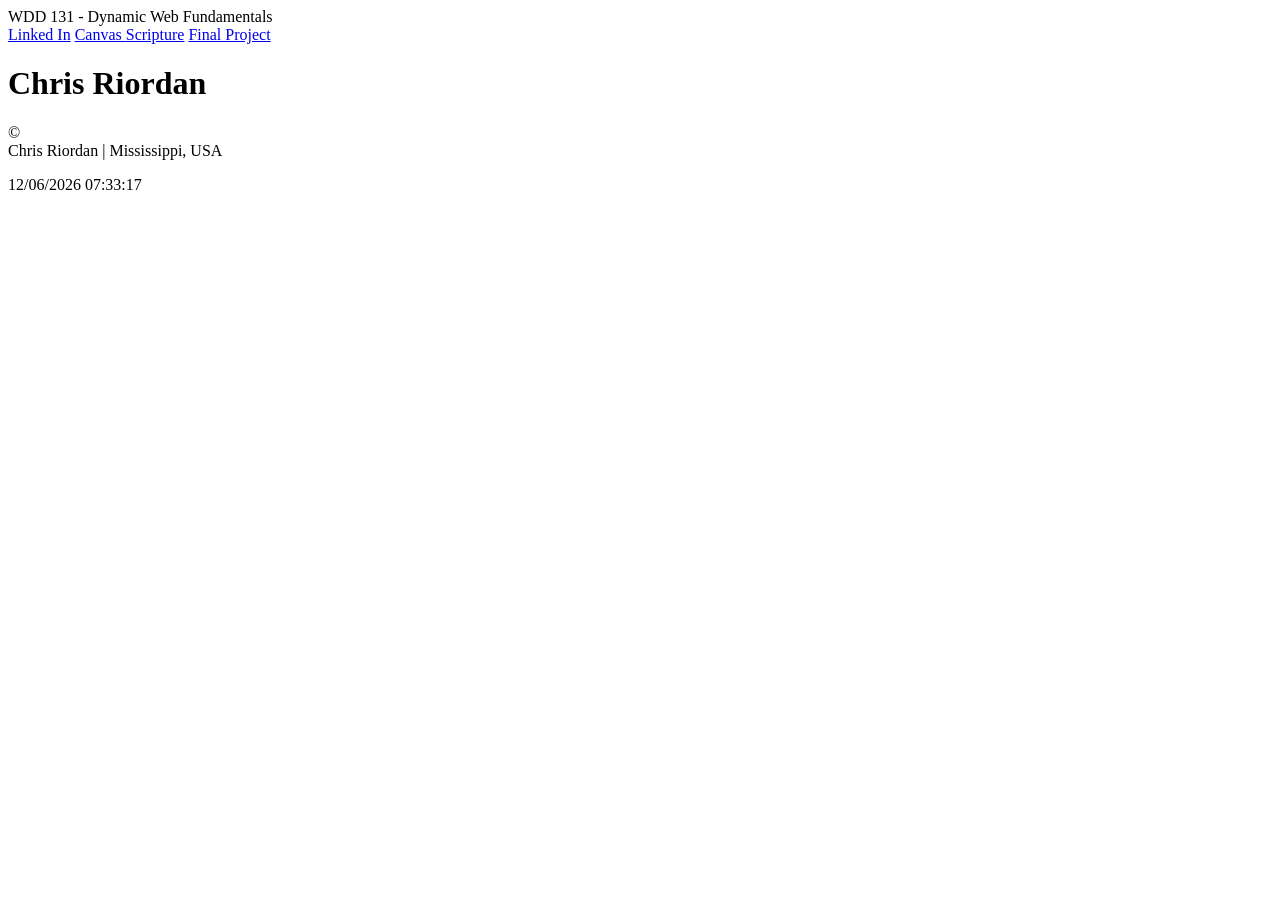
==== index.html @ bcc1a1fc "some changes" ====
<!DOCTYPE html>
<html lang="en">
<head>
    <meta charset="UTF-8">
    <meta name="viewport" content="width=device-width, initial-scale=1.0">
    <meta name="author" content="Chris Riordan">
    <meta name="description" content="WDD 131 – Dynamic Web Fundamentals | Chris Riordan | WDD131 - Course home page featuring local images, and web development resources.">
    <link rel="stylesheet" href="styles/base.css">
    <title> WDD 131 – Dynamic Web Fundamentals – Chris Riordan </title>
    <script src="scripts/getdates.js" defer></script>
</head>
<body>
    <header>
        <span id="course-title"> WDD 131 - Dynamic Web Fundamentals</span>
        <nav>
            <a href="https://www.linkedin.com">Linked In</a>
            <a href="https://byupw.instructure.com/"> Canvas </a>
            <a href="https://www.churchofjesuschrist.org/study/scriptures/bofm/1-ne/3?lang=eng&id=p7#p7"> Scripture</a>
            <a href="final/">Final Project</a>
        </nav>
    </header>
    <main>
        <h1>Chris Riordan</h1>
        <section class="card"></section>
        <section class="card"></section>
    </main>
    <footer>
        <p>&copy;<span id="currentyear"></span> Chris Riordan | Mississippi, USA</p>
        <p id="lastModified">Last Modification:</p>
    </footer>
</body>
</html>
---- styles/base.css ----
span{
    display:block;
}
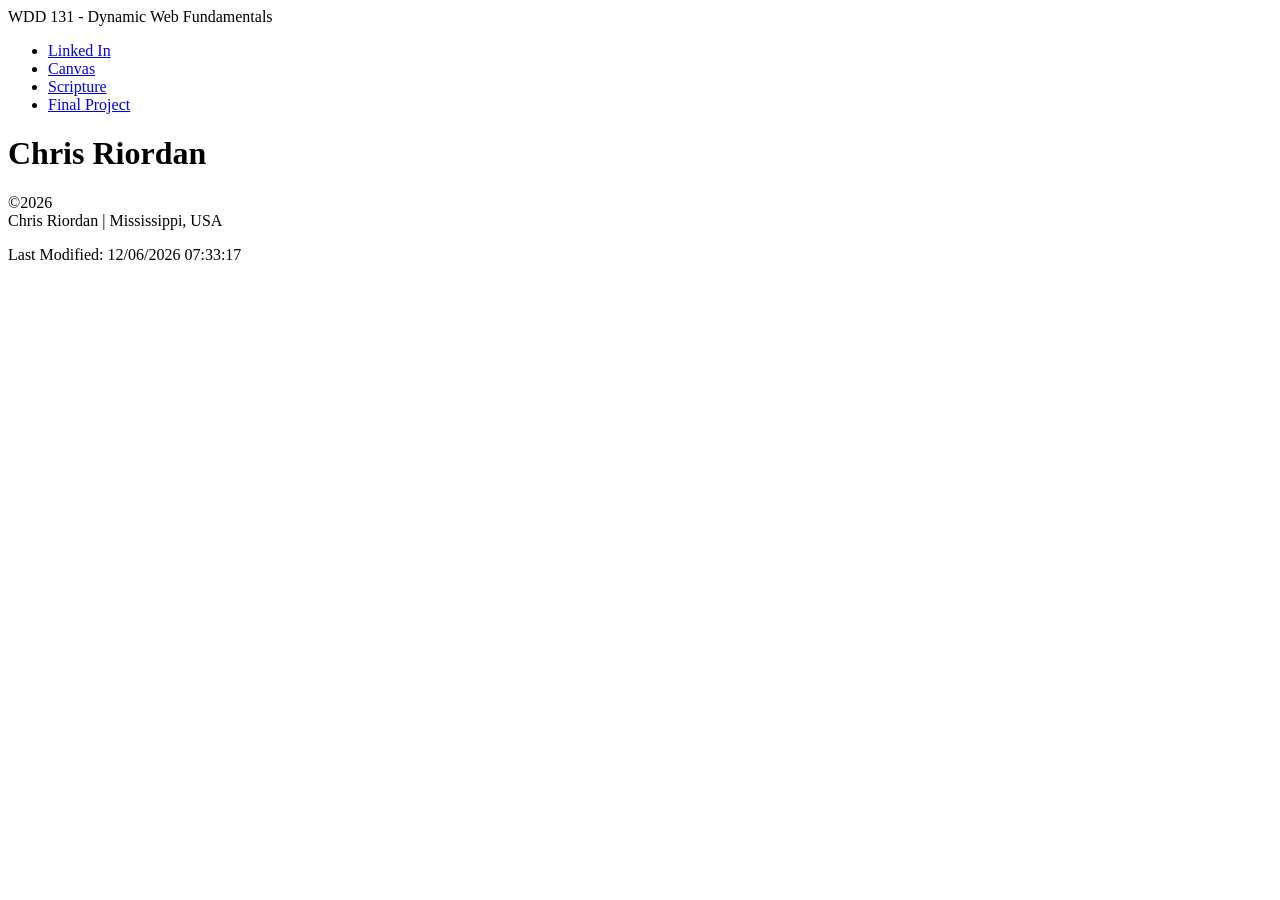
==== commit 1ff66c40: "font stuff" ====
--- a/index.html
+++ b/index.html
@@ -8,25 +8,31 @@
     <link rel="stylesheet" href="styles/base.css">
     <title> WDD 131 – Dynamic Web Fundamentals – Chris Riordan </title>
     <script src="scripts/getdates.js" defer></script>
+    <link rel="preconnect" href="https://fonts.googleapis.com">
+<link rel="preconnect" href="https://fonts.gstatic.com" crossorigin>
+<link href="https://fonts.googleapis.com/css2?family=Funnel+Sans:ital,wght@0,300..800;1,300..800&display=swap" rel="stylesheet">
 </head>
 <body>
     <header>
         <span id="course-title"> WDD 131 - Dynamic Web Fundamentals</span>
         <nav>
-            <a href="https://www.linkedin.com">Linked In</a>
-            <a href="https://byupw.instructure.com/"> Canvas </a>
-            <a href="https://www.churchofjesuschrist.org/study/scriptures/bofm/1-ne/3?lang=eng&id=p7#p7"> Scripture</a>
-            <a href="final/">Final Project</a>
+            <ul class="navigation">
+                <li><a href="https://www.linkedin.com">Linked In</a></li>
+                <li><a href="https://byupw.instructure.com/"> Canvas </a></li>
+                <li><a href="https://www.churchofjesuschrist.org/study/scriptures/bofm/1-ne/3?lang=eng&id=p7#p7"> Scripture</a></li>
+                <li><a href="finalproject/">Final Project</a></li>
+            </ul>
         </nav>
     </header>
     <main>
         <h1>Chris Riordan</h1>
         <section class="card"></section>
+
         <section class="card"></section>
     </main>
     <footer>
-        <p>&copy;<span id="currentyear"></span> Chris Riordan | Mississippi, USA</p>
-        <p id="lastModified">Last Modification:</p>
+        <p></p><span id="currentyear"></span> Chris Riordan | Mississippi, USA</p>
+        <p id="lastModified"></p>
     </footer>
 </body>
 </html>
--- a/styles/base.css
+++ b/styles/base.css
@@ -1,4 +1,11 @@
 
-span{
+.funnel-sans-font {
+  font-family: "Funnel Sans", sans-serif;
+  font-optical-sizing: auto;
+  font-weight: 300;
+  font-style: normal;
+}
+
+span {
     display:block;
 }
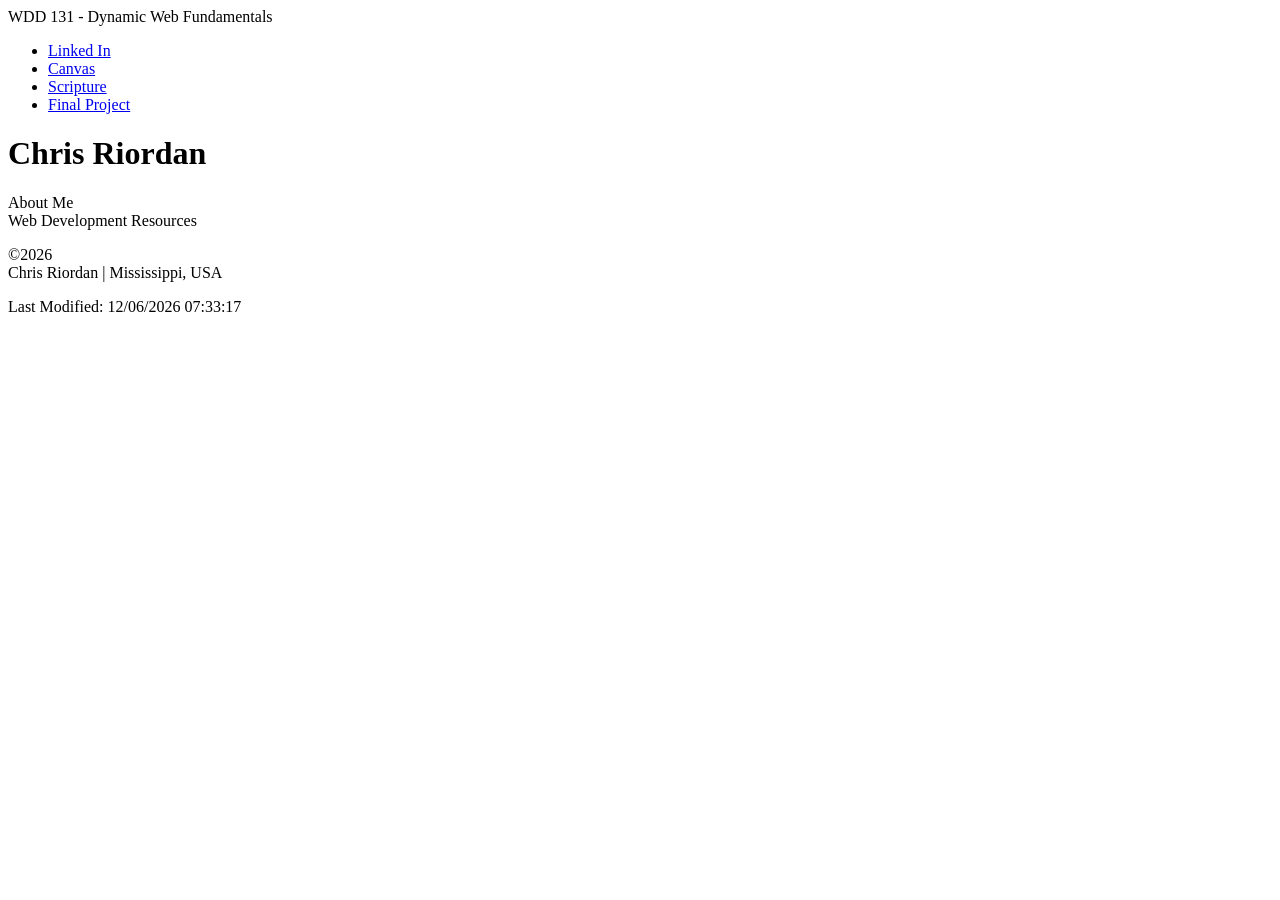
==== commit be43c635: "almost finished" ====
--- a/index.html
+++ b/index.html
@@ -26,9 +26,9 @@
     </header>
     <main>
         <h1>Chris Riordan</h1>
-        <section class="card"></section>
-
-        <section class="card"></section>
+        <section class="card">About Me</section>
+        
+        <section class="card">Web Development Resources</section>
     </main>
     <footer>
         <p></p><span id="currentyear"></span> Chris Riordan | Mississippi, USA</p>
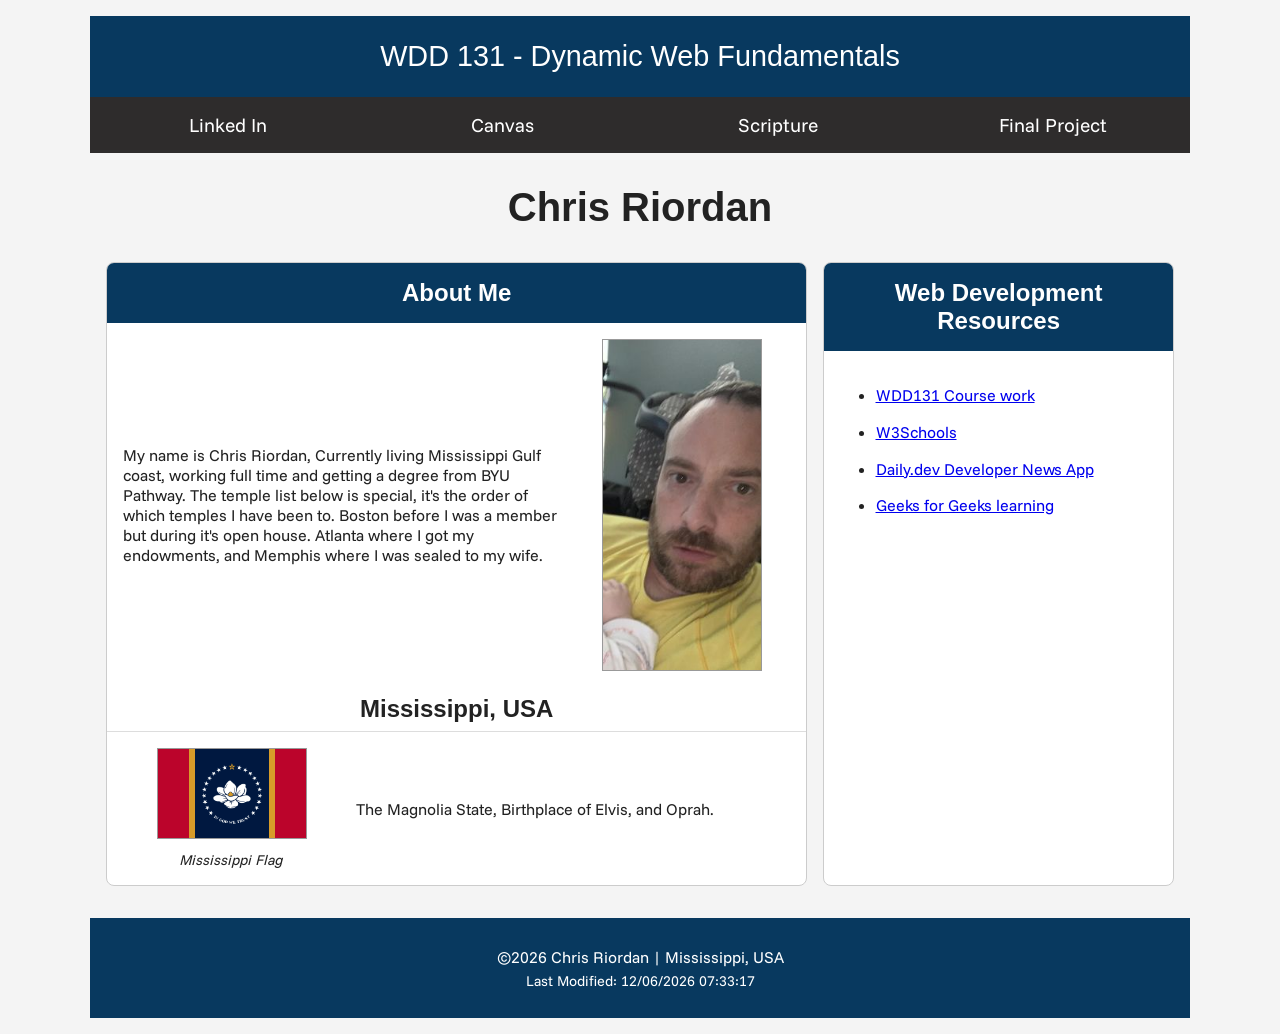
==== commit e9fe60d3: "update all" ====
--- a/index.html
+++ b/index.html
@@ -16,19 +16,37 @@
     <header>
         <span id="course-title"> WDD 131 - Dynamic Web Fundamentals</span>
         <nav>
-            <ul class="navigation">
-                <li><a href="https://www.linkedin.com">Linked In</a></li>
-                <li><a href="https://byupw.instructure.com/"> Canvas </a></li>
-                <li><a href="https://www.churchofjesuschrist.org/study/scriptures/bofm/1-ne/3?lang=eng&id=p7#p7"> Scripture</a></li>
-                <li><a href="finalproject/">Final Project</a></li>
-            </ul>
+            <a href="https://www.linkedin.com" target="_blank">Linked In</a>
+            <a href="https://byupw.instructure.com/" target="_blank"> Canvas </a>
+            <a href="https://www.churchofjesuschrist.org/study/scriptures/bofm/1-ne/3?lang=eng&id=p7#p7" target="_blank"> Scripture</a>
+            <a href="finalproject/">Final Project</a>
         </nav>
     </header>
     <main>
         <h1>Chris Riordan</h1>
-        <section class="card">About Me</section>
-        
-        <section class="card">Web Development Resources</section>
+        <section class="card">
+            <h2>About Me</h2>
+            <div class="about-content">
+            <p>My name is Chris Riordan, Currently living Mississippi Gulf coast, working full time and getting a degree from BYU Pathway. The temple list below is special, it's the order of which temples I have been to. Boston before I was a member but during it's open house. Atlanta where I got my endowments, and Memphis where I was sealed to my wife.</p>
+            <img src="images/profile.jpg" alt="profile picture">
+            </div>
+
+            <h3>Mississippi, USA</h3>
+            <div class="location-content">
+            <figure><img src="images/flag_of_mississippi.png" alt="State of Mississippi Flag">
+            <figcaption>Mississippi Flag</figcaption></figure>
+            <p>The Magnolia State, Birthplace of Elvis, and Oprah. </p>
+        </div>
+        </section>
+        <section class="card"> <h2>Web Development Resources</h2>
+
+            <ul class="resources">
+                <li><a href="https://byui-cse.github.io/wdd131-ww-course/">WDD131 Course work</a></li>
+                <li><a href="https://www.w3schools.com/" title="W3Schools">W3Schools</a></li>
+                <li><a href="https://daily.dev/" title="Daily.dev Developer News App">Daily.dev Developer News App</a></li>
+                <li><a href="https://www.geeksforgeeks.org/" title="Programming learning">Geeks for Geeks learning</a></li>
+            </ul>
+            </section>
     </main>
     <footer>
         <p></p><span id="currentyear"></span> Chris Riordan | Mississippi, USA</p>
--- a/styles/base.css
+++ b/styles/base.css
@@ -1,4 +1,26 @@
-
+:root {
+
+    --primary-color: #08395f;
+    --secondary-color: #2e2c2c;
+    --background-color: #f4f4f4;
+    --card-background: #ffffff;
+    --text-color: #222;
+
+}
+
+* {
+    margin: 0;
+    padding: 0;
+    box-sizing: border-box;
+}
+
+body {
+
+    font-family: 'Funnel Sans', sans-serif;
+    background-color: var(--background-color);
+    color: var(--text-color);
+
+}
 .funnel-sans-font {
   font-family: "Funnel Sans", sans-serif;
   font-optical-sizing: auto;
@@ -6,6 +28,195 @@
   font-style: normal;
 }
 
-span {
-    display:block;
+h1,
+h2,
+h3,
+#course-title {
+
+    font-family: 'Funnel SansW', sans-serif;
+
+}
+
+header,
+main,
+footer {
+
+    max-width: 1100px;
+    margin: auto;
+
+}
+
+header {
+
+    margin-top: 1rem;
+
+}
+
+#course-title {
+
+    display: block;
+    background-color: var(--primary-color);
+    color: white;
+    text-align: center;
+    padding: 1.5rem;
+    font-size: 1.8rem;
+
+}
+
+nav {
+
+    display: flex;
+    justify-content: space-around;
+    background-color: var(--secondary-color);
+    color: white;
+
+}
+
+nav a {
+
+    color: white;
+    text-decoration: none;
+    padding: 1rem;
+    flex: 1;
+    text-align: center;
+    font-size: 1.2rem;
+
+}
+
+nav a:hover {
+
+    background-color: #555;
+
+}
+
+main {
+
+    display: grid;
+    grid-template-columns: 2fr 1fr;
+    gap: 1rem;
+    padding: 2rem 1rem;
+
+}
+
+main h1 {
+
+    grid-column: 1 / 3;
+    text-align: center;
+    font-size: 2.5rem;
+    margin-bottom: 1rem;
+
+}
+
+.card {
+
+    background-color: var(--card-background);
+    border: 1px solid #ccc;
+    border-radius: 8px;
+    overflow: hidden;
+
+}
+
+.card h2 {
+
+    background-color: var(--primary-color);
+    color: white;
+    text-align: center;
+    padding: 1rem;
+
+}
+
+.about-content {
+
+    display: grid;
+    grid-template-columns: 2fr 1fr;
+    gap: 1rem;
+    padding: 1rem;
+    align-items: center;
+
+}
+
+.about-content img {
+
+    width: 100%;
+    max-width: 160px;
+    border: 1px solid #999;
+    justify-self: center;
+
+}
+
+.card h3 {
+
+    text-align: center;
+    padding: .5rem;
+    font-size: 1.5rem;
+    border-bottom: 1px solid #ddd;
+
+}
+
+.location-content {
+
+    display: grid;
+    grid-template-columns: 1fr 2fr;
+    gap: 1rem;
+    padding: 1rem;
+    align-items: center;
+
+}
+
+.location-content img {
+
+    width: 100%;
+    max-width: 150px;
+    border: 1px solid #999;
+
+}
+
+.location-content figure {
+
+    text-align: center;
+
+}
+
+.location-content figcaption {
+
+    font-style: italic;
+    font-size: .9rem;
+    margin-top: .5rem;
+
+}
+
+.card ul {
+
+    padding: 2rem;
+    margin-left: 1.2rem;
+
+}
+
+.card li {
+
+    margin-bottom: .7rem;
+    line-height: 1.6;
+
+}
+
+footer {
+
+    background-color: var(--primary-color);
+    color: white;
+    text-align: center;
+    padding: 1.5rem;
+    margin-bottom: 1rem;
+
+}
+
+footer p {
+
+    margin: .3rem 0;
+
+}
+
+#lastModified {
+
+    font-size: .9rem;
+
 }
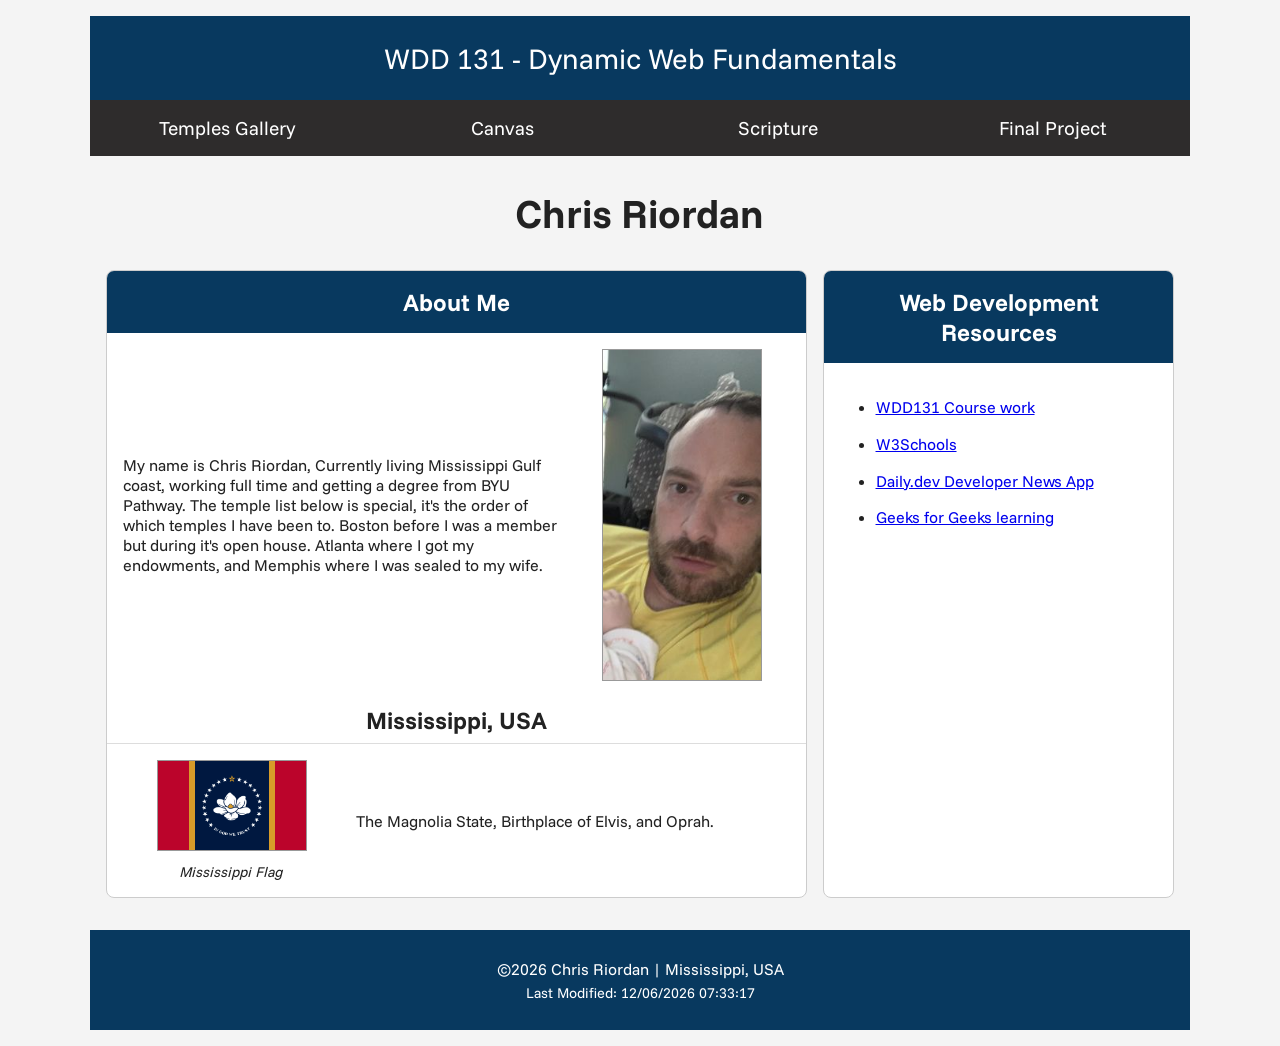
==== commit dd1ed1bc: "fixes for color" ====
--- a/index.html
+++ b/index.html
@@ -16,7 +16,7 @@
     <header>
         <span id="course-title"> WDD 131 - Dynamic Web Fundamentals</span>
         <nav>
-            <a href="https://www.linkedin.com" target="_blank">Linked In</a>
+            <a href="temples.html" target="_blank">Temples Gallery</a>
             <a href="https://byupw.instructure.com/" target="_blank"> Canvas </a>
             <a href="https://www.churchofjesuschrist.org/study/scriptures/bofm/1-ne/3?lang=eng&id=p7#p7" target="_blank"> Scripture</a>
             <a href="finalproject/">Final Project</a>
@@ -49,7 +49,7 @@
             </section>
     </main>
     <footer>
-        <p></p><span id="currentyear"></span> Chris Riordan | Mississippi, USA</p>
+        <p><span id="currentyear"></span> Chris Riordan | Mississippi, USA</p>
         <p id="lastModified"></p>
     </footer>
 </body>
--- a/styles/base.css
+++ b/styles/base.css
@@ -21,19 +21,13 @@
     color: var(--text-color);
 
 }
-.funnel-sans-font {
-  font-family: "Funnel Sans", sans-serif;
-  font-optical-sizing: auto;
-  font-weight: 300;
-  font-style: normal;
-}
 
 h1,
 h2,
 h3,
 #course-title {
 
-    font-family: 'Funnel SansW', sans-serif;
+    font-family: 'Funnel Sans', sans-serif;
 
 }
 
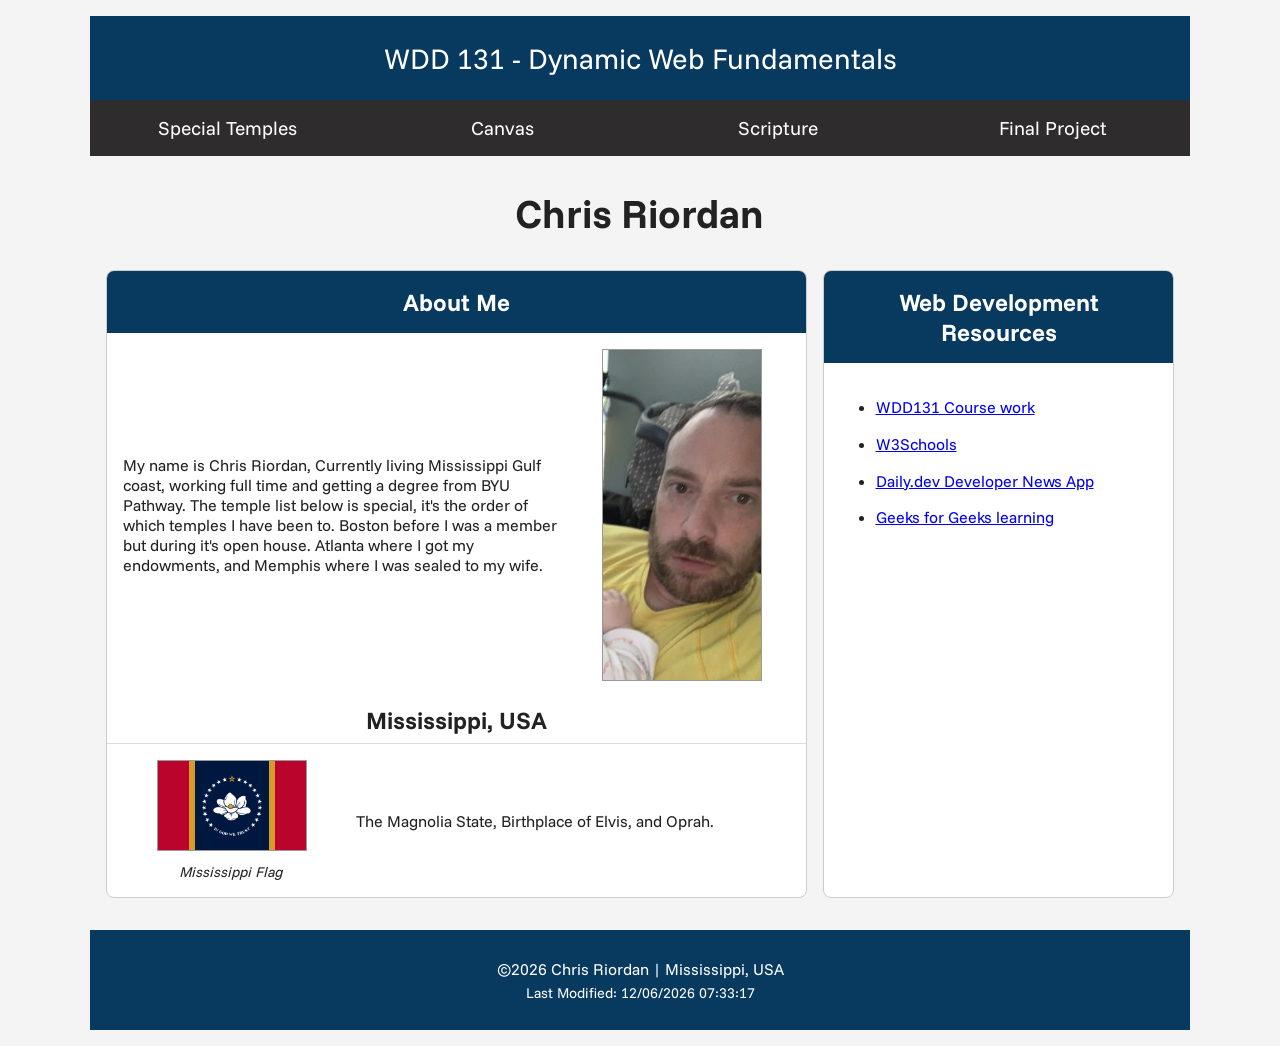
==== commit a6d3a511: "fixed css and minor links" ====
--- a/index.html
+++ b/index.html
@@ -16,7 +16,7 @@
     <header>
         <span id="course-title"> WDD 131 - Dynamic Web Fundamentals</span>
         <nav>
-            <a href="temples.html" target="_blank">Temples Gallery</a>
+            <a href="temples.html">Special Temples</a>
             <a href="https://byupw.instructure.com/" target="_blank"> Canvas </a>
             <a href="https://www.churchofjesuschrist.org/study/scriptures/bofm/1-ne/3?lang=eng&id=p7#p7" target="_blank"> Scripture</a>
             <a href="finalproject/">Final Project</a>
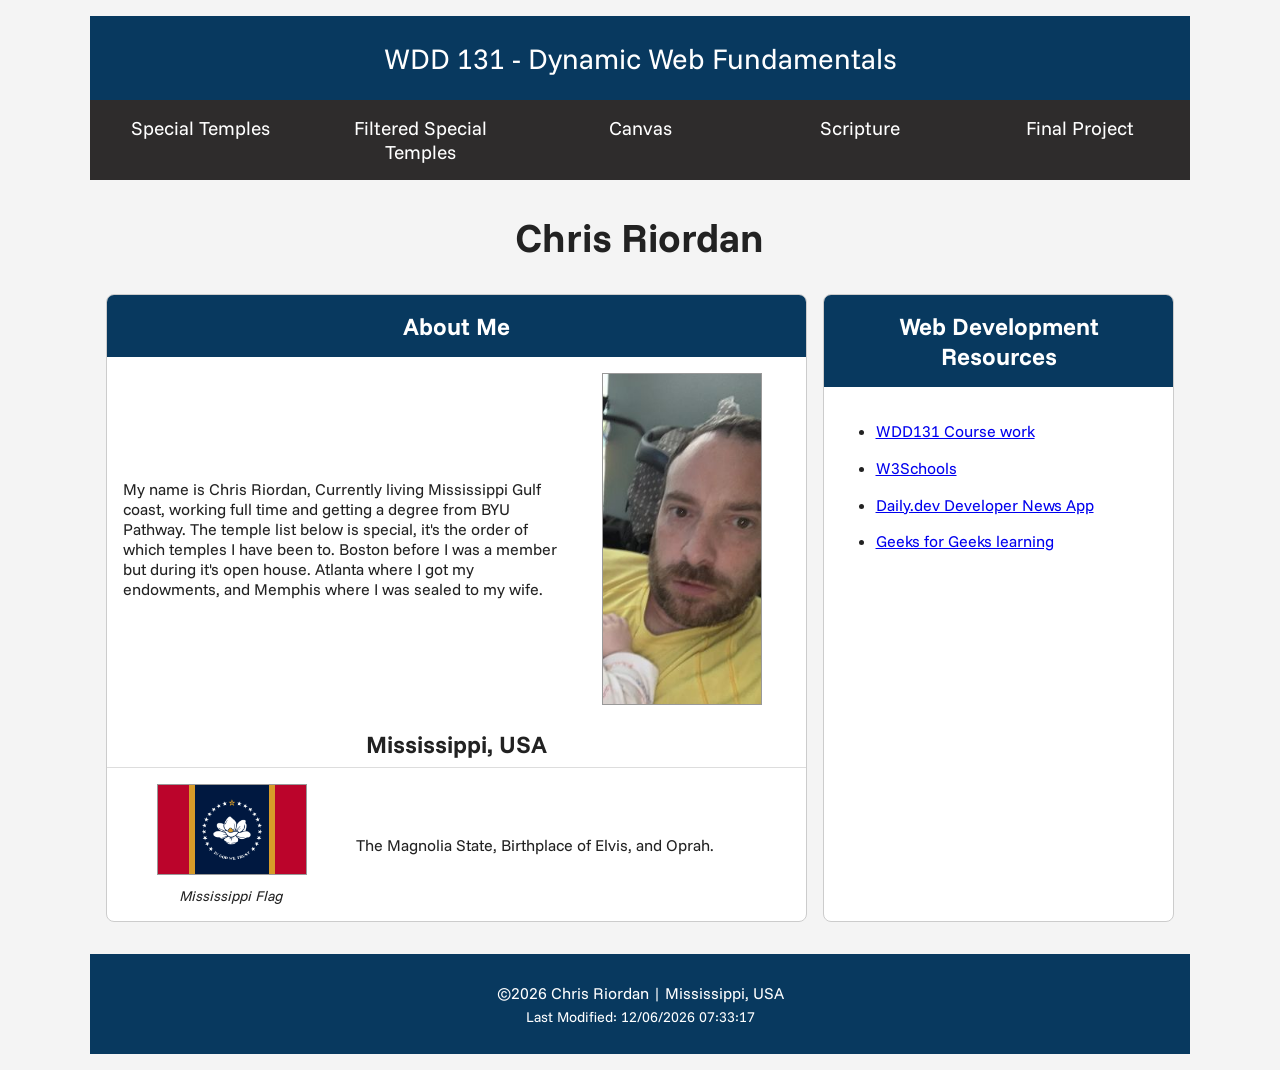
==== commit dcea25e8: "blah" ====
--- a/index.html
+++ b/index.html
@@ -1,25 +1,31 @@
 <!DOCTYPE html>
 <html lang="en">
+
 <head>
     <meta charset="UTF-8">
     <meta name="viewport" content="width=device-width, initial-scale=1.0">
     <meta name="author" content="Chris Riordan">
-    <meta name="description" content="WDD 131 – Dynamic Web Fundamentals | Chris Riordan | WDD131 - Course home page featuring local images, and web development resources.">
+    <meta name="description"
+        content="WDD 131 – Dynamic Web Fundamentals | Chris Riordan | WDD131 - Course home page featuring local images, and web development resources.">
     <link rel="stylesheet" href="styles/base.css">
     <title> WDD 131 – Dynamic Web Fundamentals – Chris Riordan </title>
     <script src="scripts/getdates.js" defer></script>
     <link rel="preconnect" href="https://fonts.googleapis.com">
-<link rel="preconnect" href="https://fonts.gstatic.com" crossorigin>
-<link href="https://fonts.googleapis.com/css2?family=Funnel+Sans:ital,wght@0,300..800;1,300..800&display=swap" rel="stylesheet">
+    <link rel="preconnect" href="https://fonts.gstatic.com" crossorigin>
+    <link href="https://fonts.googleapis.com/css2?family=Funnel+Sans:ital,wght@0,300..800;1,300..800&display=swap"
+        rel="stylesheet">
 </head>
+
 <body>
     <header>
         <span id="course-title"> WDD 131 - Dynamic Web Fundamentals</span>
         <nav>
             <a href="temples.html">Special Temples</a>
+            <a href="filtered-temples.html">Filtered Special Temples</a>
             <a href="https://byupw.instructure.com/" target="_blank"> Canvas </a>
-            <a href="https://www.churchofjesuschrist.org/study/scriptures/bofm/1-ne/3?lang=eng&id=p7#p7" target="_blank"> Scripture</a>
-            <a href="finalproject/">Final Project</a>
+            <a href="https://www.churchofjesuschrist.org/study/scriptures/bofm/1-ne/3?lang=eng&id=p7#p7"
+                target="_blank"> Scripture</a>
+            <a href="project/">Final Project</a>
         </nav>
     </header>
     <main>
@@ -27,30 +33,38 @@
         <section class="card">
             <h2>About Me</h2>
             <div class="about-content">
-            <p>My name is Chris Riordan, Currently living Mississippi Gulf coast, working full time and getting a degree from BYU Pathway. The temple list below is special, it's the order of which temples I have been to. Boston before I was a member but during it's open house. Atlanta where I got my endowments, and Memphis where I was sealed to my wife.</p>
-            <img src="images/profile.jpg" alt="profile picture">
+                <p>My name is Chris Riordan, Currently living Mississippi Gulf coast, working full time and getting a
+                    degree from BYU Pathway. The temple list below is special, it's the order of which temples I have
+                    been to. Boston before I was a member but during it's open house. Atlanta where I got my endowments,
+                    and Memphis where I was sealed to my wife.</p>
+                <img src="images/profile.jpg" alt="profile picture">
             </div>
 
             <h3>Mississippi, USA</h3>
             <div class="location-content">
-            <figure><img src="images/flag_of_mississippi.png" alt="State of Mississippi Flag">
-            <figcaption>Mississippi Flag</figcaption></figure>
-            <p>The Magnolia State, Birthplace of Elvis, and Oprah. </p>
-        </div>
+                <figure><img src="images/flag_of_mississippi.png" alt="State of Mississippi Flag">
+                    <figcaption>Mississippi Flag</figcaption>
+                </figure>
+                <p>The Magnolia State, Birthplace of Elvis, and Oprah. </p>
+            </div>
         </section>
-        <section class="card"> <h2>Web Development Resources</h2>
+        <section class="card">
+            <h2>Web Development Resources</h2>
 
             <ul class="resources">
                 <li><a href="https://byui-cse.github.io/wdd131-ww-course/">WDD131 Course work</a></li>
                 <li><a href="https://www.w3schools.com/" title="W3Schools">W3Schools</a></li>
-                <li><a href="https://daily.dev/" title="Daily.dev Developer News App">Daily.dev Developer News App</a></li>
-                <li><a href="https://www.geeksforgeeks.org/" title="Programming learning">Geeks for Geeks learning</a></li>
+                <li><a href="https://daily.dev/" title="Daily.dev Developer News App">Daily.dev Developer News App</a>
+                </li>
+                <li><a href="https://www.geeksforgeeks.org/" title="Programming learning">Geeks for Geeks learning</a>
+                </li>
             </ul>
-            </section>
+        </section>
     </main>
     <footer>
         <p><span id="currentyear"></span> Chris Riordan | Mississippi, USA</p>
         <p id="lastModified"></p>
     </footer>
 </body>
+
 </html>
